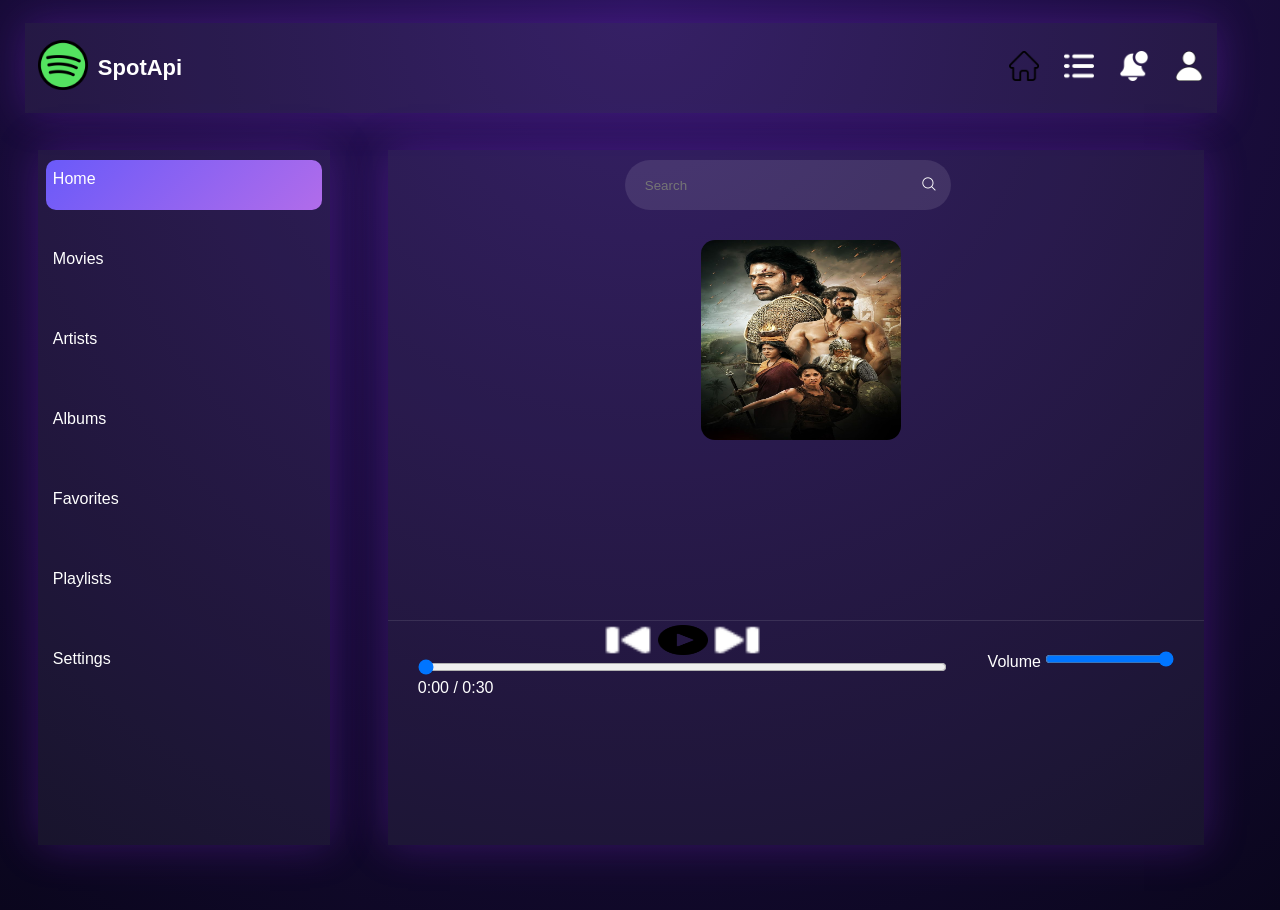
==== index.html @ 683a0b3e "Music App" ====
<!DOCTYPE html>
<html lang="en">
  <head>
    <meta charset="UTF-8" />
    <meta name="viewport" content="width=device-width, initial-scale=1.0" />
    <title>SpotApi</title>
    <link rel="stylesheet" href="styles.css" />
  </head>
  <body>
    <div class="app-container">
      <header class="top-bar">
        <div class="logo">
          <span><img src="./assets/spotify.png" alt="spotifyLogo" /></span>
          <span>SpotApi</span>
        </div>

        <nav class="top-nav">
          <ul>
            <li>
              <img src="./assets/home (1).png" alt="Home logo" />
            </li>
            <li><img src="./assets/options.png" alt="menu logo" /></li>
            <li>
              <img src="./assets/notification.png" alt="notification logo" />
            </li>
            <li><img src="./assets/user (1).png" alt="Home logo" /></li>
          </ul>
        </nav>
      </header>
      <div class="main-content-container">
        <div class="sidebar">
          <ul>
            <li id="home">Home</li>
            <li>Movies</li>
            <li>Artists</li>
            <li>Albums</li>
            <li>Favorites</li>
            <li>Playlists</li>
            <li>Settings</li>
          </ul>
        </div>
        <main class="content">
          <section class="search-section">
            <input type="text" placeholder="Search" id="songInput" />
            <button id="search">
              <img src="./assets/search (1).png" alt="search btn" />
            </button>
          </section>

          <section class="categories" id="categories">
            <div class="category">
              <img src="./assets/movieposter/download (3).jpg" alt="" />
            </div>
          </section>
          <section class="music-player">
            <div class="player-controls">
              <div class="controls">
                <button id="backward-btn">
                  <img src="./assets/back.png" alt="back" />
                </button>
                <button id="play-pause-btn">
                  <img src="./assets/play-button.png" alt="play" />
                </button>
                <button id="forward-btn">
                  <img src="./assets/next (1).png" alt="forward" />
                </button>
              </div>
              <div class="statusBar">
                <input
                  type="range"
                  id="status"
                  name="status"
                  min="0"
                  max="30"
                  step="0.1"
                  value="0"
                />
                <span id="timeLabel">0:00 / 0:30</span>
              </div>
            </div>

            <div class="volume-controls">
              <label for="volume">Volume</label>
              <input
                type="range"
                id="volumeSlider"
                min="0"
                max="1"
                step="0.01"
                value="1"
              />
            </div>
          </section>
        </main>
      </div>
    </div>
  </body>
  <script src="script.js"></script>
</html>
---- styles.css ----
* {
  margin: 0;
  padding: 0;
  box-sizing: border-box;
  font-family: "Segoe UI", sans-serif;
}
body {
  background: radial-gradient(circle at top, #2b145e, #0a061d);
  color: #ffffff;
  height: 100vh;
}
.app-container {
  width: 98%;
  height: 100vh;
  margin: 10px auto;
  display: flex;
  flex-direction: column;
}
.top-bar {
  width: 95%;
  height: 10vh;
  margin: 1%;
  padding: 1%;
  display: flex;
  flex-direction: row;
  justify-content: space-between;
  align-items: center;
  background: rgba(255, 255, 255, 0.05);
  box-shadow: 0 0 40px rgba(138, 43, 226, 0.3);
}
.logo {
  display: flex;
  align-items: center;
  gap: 10px;
  font-size: 22px;
  font-weight: bold;
}
.logo img {
  height: 50px;
}

.top-nav {
  display: flex;
  justify-content: space-between;
  align-items: center;
}
.top-nav ul {
  display: flex;
  list-style: none;
  gap: 25px;
}
.top-nav img {
  height: 30px;
}
.main-content-container {
  width: 95%;
  height: 80vh;
  margin: 1%;
  padding: 1%;
  display: flex;
  flex-direction: row;
  gap: 5%;
}
.sidebar {
  height: 100%;
  width: 25%;
  display: flex;
  flex-direction: column;
  background: rgba(255, 255, 255, 0.05);
  box-shadow: 0 0 40px rgba(138, 43, 226, 0.3);
}
.sidebar ul {
  display: block;
  list-style: none;
  margin: 8px;
  box-sizing: border-box;
}
.sidebar ul li {
  display: block;
  height: 50px;
  margin-top: 2px;
  margin-bottom: 30px;
  cursor: pointer;
  border-radius: 10px;
  padding-top: 10px;
  padding-left: 7px;
}
.sidebar ul li:hover,
.sidebar ul li:first-child {
  background: linear-gradient(135deg, #6a5af9, #b16cea);
}
.content {
  height: 100%;
  width: 70%;
  background: rgba(255, 255, 255, 0.05);
  box-shadow: 0 0 40px rgba(138, 43, 226, 0.3);
}
.search-section {
  height: 50px;
  margin-top: 10px;
  margin-bottom: 10px;
  display: flex;
  justify-content: center;
}
.search-section input {
  height: 100%;
  width: 40%;
  border: none;
  outline: none;
  background: rgba(255, 255, 255, 0.1);
  padding: 12px 20px;
  border-radius: 25px;
  color: white;
}
#search {
  border: none;
  background: none;
  position: relative;
  right: 30px;
}
.categories {
  height: 400px;
  display: flex;
  flex-wrap: wrap;
  gap: 14px;
  justify-content: space-evenly;
  overflow-y: auto;
}
.category {
  margin-top: 20px;
  margin-left: 10px;
  height: 200px;
  width: 200px;
  border-radius: 25px;
}
.category img {
  height: 100%;
  width: 100%;
  border-radius: 10px;
}

.music-player {
  height: 80px;
  padding: 0 30px;
  display: flex;
  justify-content: space-between;
  align-items: center;
  border-top: 1px solid rgba(255, 255, 255, 0.1);
}

.player-controls {
  width: 70%;
  display: flex;
  flex-direction: column;
}
.statusBar input {
  width: 100%;
}
.statusBar input:hover {
  cursor: pointer;
}
.controls {
  align-self: center;
}
.controls button {
  border: none;
  background: none;
}
.controls img {
  height: 30px;
  width: 50px;
}
.category :hover {
  cursor: pointer;
}
.volume-controls input:hover {
  cursor: pointer;
}
.category img {
  transition: transform 0.35s ease, box-shadow 0.35s ease, border 0.35s ease;
  border-radius: 14px;
  cursor: pointer;
}

.category img.active {
  transform: scale(1.07);
  border: 2px solid rgba(138, 99, 255, 0.9);
  box-shadow: 0 0 12px rgba(138, 99, 255, 0.8),
    0 0 30px rgba(79, 172, 254, 0.35);
}
@keyframes pulseGlow {
  0% {
    box-shadow: 0 0 10px rgba(138, 99, 255, 0.6),
      0 0 25px rgba(79, 172, 254, 0.3);
  }
  50% {
    box-shadow: 0 0 16px rgba(138, 99, 255, 0.9),
      0 0 35px rgba(79, 172, 254, 0.5);
  }
  100% {
    box-shadow: 0 0 10px rgba(138, 99, 255, 0.6),
      0 0 25px rgba(79, 172, 254, 0.3);
  }
}

.category img.active {
  animation: pulseGlow 2.2s infinite ease-in-out;
}
.player {
  box-shadow: inset 0 1px 0 rgba(138, 99, 255, 0.3);
}
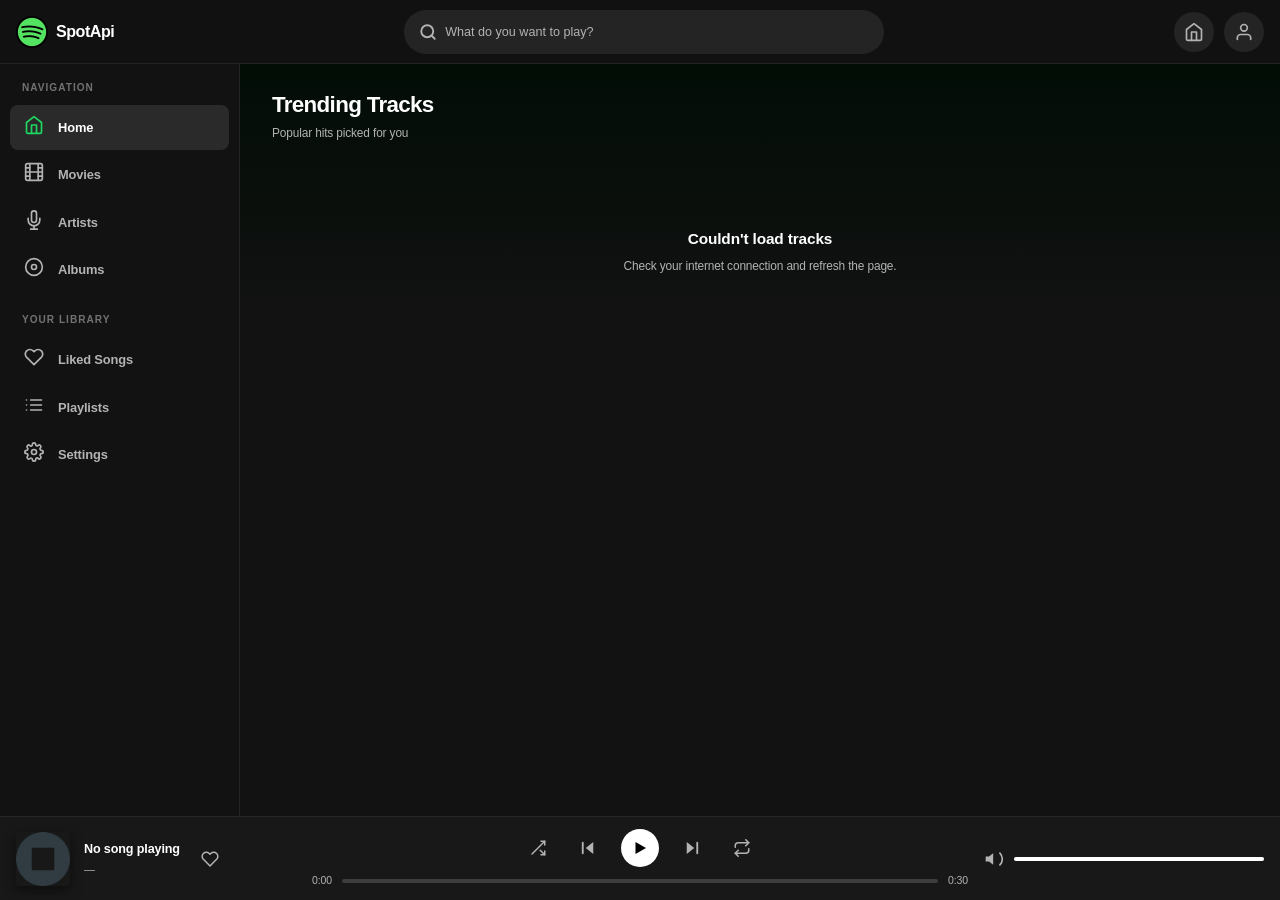
==== commit f8299dbd: "2nd update" ====
--- a/index.html
+++ b/index.html
@@ -2,98 +2,617 @@
 <html lang="en">
   <head>
     <meta charset="UTF-8" />
-    <meta name="viewport" content="width=device-width, initial-scale=1.0" />
-    <title>SpotApi</title>
+    <meta name="viewport" content="width=device-width, initial-scale=1.0, viewport-fit=cover" />
+    <title>SpotApi — Web Player</title>
     <link rel="stylesheet" href="styles.css" />
   </head>
   <body>
     <div class="app-container">
+
+      <!-- ===== TOP BAR ===== -->
       <header class="top-bar">
+        <button class="hamburger" id="hamburger" aria-label="Toggle navigation menu">
+          <span></span><span></span><span></span>
+        </button>
         <div class="logo">
-          <span><img src="./assets/spotify.png" alt="spotifyLogo" /></span>
+          <img src="./assets/spotify.png" alt="SpotApi Logo" />
           <span>SpotApi</span>
         </div>
 
+        <!-- Search Bar in Top Bar (Desktop & Mobile) -->
+        <div class="search-wrapper">
+          <button id="search" aria-label="Search">
+            <svg viewBox="0 0 24 24" fill="none" stroke="currentColor" stroke-width="2.5" stroke-linecap="round" stroke-linejoin="round">
+              <circle cx="11" cy="11" r="8"></circle>
+              <line x1="21" y1="21" x2="16.65" y2="16.65"></line>
+            </svg>
+          </button>
+          <input type="text" placeholder="What do you want to play?" id="songInput" autocomplete="off" />
+        </div>
+
         <nav class="top-nav">
-          <ul>
-            <li>
-              <img src="./assets/home (1).png" alt="Home logo" />
-            </li>
-            <li><img src="./assets/options.png" alt="menu logo" /></li>
-            <li>
-              <img src="./assets/notification.png" alt="notification logo" />
-            </li>
-            <li><img src="./assets/user (1).png" alt="Home logo" /></li>
-          </ul>
+          <button class="nav-icon-btn" title="Home" id="topHomeBtn" aria-label="Home">
+            <svg viewBox="0 0 24 24" fill="none" stroke="currentColor" stroke-width="2" stroke-linecap="round" stroke-linejoin="round">
+              <path d="M3 9l9-7 9 7v11a2 2 0 0 1-2 2H5a2 2 0 0 1-2-2z"></path>
+              <polyline points="9 22 9 12 15 12 15 22"></polyline>
+            </svg>
+          </button>
+          <button class="nav-icon-btn profile-btn" title="Profile" id="profileBtn" aria-label="User profile">
+            <svg viewBox="0 0 24 24" fill="none" stroke="currentColor" stroke-width="2" stroke-linecap="round" stroke-linejoin="round">
+              <path d="M20 21v-2a4 4 0 0 0-4-4H8a4 4 0 0 0-4 4v2"></path>
+              <circle cx="12" cy="7" r="4"></circle>
+            </svg>
+          </button>
         </nav>
       </header>
+
+      <!-- ===== MAIN LAYOUT ===== -->
       <div class="main-content-container">
-        <div class="sidebar">
-          <ul>
-            <li id="home">Home</li>
-            <li>Movies</li>
-            <li>Artists</li>
-            <li>Albums</li>
-            <li>Favorites</li>
-            <li>Playlists</li>
-            <li>Settings</li>
-          </ul>
-        </div>
+
+        <!-- SIDEBAR OVERLAY (mobile) -->
+        <div class="sidebar-overlay" id="sidebarOverlay"></div>
+
+        <!-- ===== SIDEBAR ===== -->
+        <aside class="sidebar" id="sidebar">
+          <div class="sidebar-header">
+            <div class="sidebar-logo">
+              <img src="./assets/spotify.png" alt="SpotApi Logo" />
+              <span>SpotApi</span>
+            </div>
+            <button class="close-sidebar" id="closeSidebar" aria-label="Close menu">
+              <svg viewBox="0 0 24 24" fill="none" stroke="currentColor" stroke-width="2.5" stroke-linecap="round">
+                <line x1="18" y1="6" x2="6" y2="18"></line>
+                <line x1="6" y1="6" x2="18" y2="18"></line>
+              </svg>
+            </button>
+          </div>
+
+          <div class="sidebar-block">
+            <div class="sidebar-section-title">Navigation</div>
+            <ul class="sidebar-nav">
+              <li class="nav-item active" data-section="home">
+                <span class="nav-icon">
+                  <svg viewBox="0 0 24 24" fill="none" stroke="currentColor" stroke-width="2" stroke-linecap="round" stroke-linejoin="round">
+                    <path d="M3 9l9-7 9 7v11a2 2 0 0 1-2 2H5a2 2 0 0 1-2-2z"></path>
+                    <polyline points="9 22 9 12 15 12 15 22"></polyline>
+                  </svg>
+                </span>
+                <span class="nav-label">Home</span>
+              </li>
+              <li class="nav-item" data-section="movies">
+                <span class="nav-icon">
+                  <svg viewBox="0 0 24 24" fill="none" stroke="currentColor" stroke-width="2" stroke-linecap="round" stroke-linejoin="round">
+                    <rect x="2" y="2" width="20" height="20" rx="2.18" ry="2.18"></rect>
+                    <line x1="7" y1="2" x2="7" y2="22"></line>
+                    <line x1="17" y1="2" x2="17" y2="22"></line>
+                    <line x1="2" y1="12" x2="22" y2="12"></line>
+                    <line x1="2" y1="7" x2="7" y2="7"></line>
+                    <line x1="2" y1="17" x2="7" y2="17"></line>
+                    <line x1="17" y1="17" x2="22" y2="17"></line>
+                    <line x1="17" y1="7" x2="22" y2="7"></line>
+                  </svg>
+                </span>
+                <span class="nav-label">Movies</span>
+              </li>
+              <li class="nav-item" data-section="artists">
+                <span class="nav-icon">
+                  <svg viewBox="0 0 24 24" fill="none" stroke="currentColor" stroke-width="2" stroke-linecap="round" stroke-linejoin="round">
+                    <path d="M12 1a3 3 0 0 0-3 3v8a3 3 0 0 0 6 0V4a3 3 0 0 0-3-3z"></path>
+                    <path d="M19 10v2a7 7 0 0 1-14 0v-2"></path>
+                    <line x1="12" y1="19" x2="12" y2="23"></line>
+                    <line x1="8" y1="23" x2="16" y2="23"></line>
+                  </svg>
+                </span>
+                <span class="nav-label">Artists</span>
+              </li>
+              <li class="nav-item" data-section="albums">
+                <span class="nav-icon">
+                  <svg viewBox="0 0 24 24" fill="none" stroke="currentColor" stroke-width="2" stroke-linecap="round" stroke-linejoin="round">
+                    <circle cx="12" cy="12" r="10"></circle>
+                    <circle cx="12" cy="12" r="3"></circle>
+                  </svg>
+                </span>
+                <span class="nav-label">Albums</span>
+              </li>
+            </ul>
+          </div>
+
+          <div class="sidebar-block">
+            <div class="sidebar-section-title">Your Library</div>
+            <ul class="sidebar-nav">
+              <li class="nav-item" data-section="favorites">
+                <span class="nav-icon">
+                  <svg viewBox="0 0 24 24" fill="none" stroke="currentColor" stroke-width="2" stroke-linecap="round" stroke-linejoin="round">
+                    <path d="M20.84 4.61a5.5 5.5 0 0 0-7.78 0L12 5.67l-1.06-1.06a5.5 5.5 0 0 0-7.78 7.78l1.06 1.06L12 21.23l7.78-7.78 1.06-1.06a5.5 5.5 0 0 0 0-7.78z"></path>
+                  </svg>
+                </span>
+                <span class="nav-label">Liked Songs</span>
+              </li>
+              <li class="nav-item" data-section="playlists">
+                <span class="nav-icon">
+                  <svg viewBox="0 0 24 24" fill="none" stroke="currentColor" stroke-width="2" stroke-linecap="round" stroke-linejoin="round">
+                    <line x1="8" y1="6" x2="21" y2="6"></line>
+                    <line x1="8" y1="12" x2="21" y2="12"></line>
+                    <line x1="8" y1="18" x2="21" y2="18"></line>
+                    <line x1="3" y1="6" x2="3.01" y2="6"></line>
+                    <line x1="3" y1="12" x2="3.01" y2="12"></line>
+                    <line x1="3" y1="18" x2="3.01" y2="18"></line>
+                  </svg>
+                </span>
+                <span class="nav-label">Playlists</span>
+              </li>
+              <li class="nav-item" data-section="settings">
+                <span class="nav-icon">
+                  <svg viewBox="0 0 24 24" fill="none" stroke="currentColor" stroke-width="2" stroke-linecap="round" stroke-linejoin="round">
+                    <circle cx="12" cy="12" r="3"></circle>
+                    <path d="M19.4 15a1.65 1.65 0 0 0 .33 1.82l.06.06a2 2 0 0 1-2.83 2.83l-.06-.06a1.65 1.65 0 0 0-1.82-.33 1.65 1.65 0 0 0-1 1.51V21a2 2 0 0 1-4 0v-.09A1.65 1.65 0 0 0 9 19.4a1.65 1.65 0 0 0-1.82.33l-.06.06a2 2 0 0 1-2.83-2.83l.06-.06A1.65 1.65 0 0 0 4.68 15a1.65 1.65 0 0 0-1.51-1H3a2 2 0 0 1 0-4h.09A1.65 1.65 0 0 0 4.6 9a1.65 1.65 0 0 0-.33-1.82l-.06-.06a2 2 0 0 1 2.83-2.83l.06.06A1.65 1.65 0 0 0 9 4.68a1.65 1.65 0 0 0 1-1.51V3a2 2 0 0 1 4 0v.09a1.65 1.65 0 0 0 1 1.51 1.65 1.65 0 0 0 1.82-.33l.06-.06a2 2 0 0 1 2.83 2.83l-.06.06A1.65 1.65 0 0 0 19.4 9a1.65 1.65 0 0 0 1.51 1H21a2 2 0 0 1 0 4h-.09a1.65 1.65 0 0 0-1.51 1z"></path>
+                  </svg>
+                </span>
+                <span class="nav-label">Settings</span>
+              </li>
+            </ul>
+          </div>
+        </aside>
+
+        <!-- ===== MAIN CONTENT ===== -->
         <main class="content">
-          <section class="search-section">
-            <input type="text" placeholder="Search" id="songInput" />
-            <button id="search">
-              <img src="./assets/search (1).png" alt="search btn" />
-            </button>
+
+          <!-- ===== HOME SECTION ===== -->
+          <section class="page-section active" id="section-home">
+            <div class="section-header-row">
+              <h1 class="section-title">Trending Tracks</h1>
+              <span class="section-subtitle">Popular hits picked for you</span>
+            </div>
+            <div class="categories" id="categories">
+              <div class="skeleton-card"></div>
+              <div class="skeleton-card"></div>
+              <div class="skeleton-card"></div>
+              <div class="skeleton-card"></div>
+              <div class="skeleton-card"></div>
+              <div class="skeleton-card"></div>
+            </div>
           </section>
 
-          <section class="categories" id="categories">
-            <div class="category">
-              <img src="./assets/movieposter/download (3).jpg" alt="" />
+          <!-- ===== MOVIES SECTION ===== -->
+          <section class="page-section" id="section-movies">
+            <div class="section-header-row">
+              <h1 class="section-title">Movie Soundtracks</h1>
+              <span class="section-subtitle">Original songs from top cinema</span>
+            </div>
+            <div class="pill-tabs" id="movieTabs">
+              <button class="pill active" data-query="telugu movie songs">Telugu</button>
+              <button class="pill" data-query="hindi movie songs">Hindi</button>
+              <button class="pill" data-query="tamil movie songs">Tamil</button>
+              <button class="pill" data-query="malayalam movie songs">Malayalam</button>
+              <button class="pill" data-query="english movie soundtrack">English</button>
+            </div>
+            <div class="categories" id="movieCategories">
+              <div class="skeleton-card"></div>
+              <div class="skeleton-card"></div>
+              <div class="skeleton-card"></div>
+              <div class="skeleton-card"></div>
             </div>
           </section>
-          <section class="music-player">
-            <div class="player-controls">
-              <div class="controls">
-                <button id="backward-btn">
-                  <img src="./assets/back.png" alt="back" />
-                </button>
-                <button id="play-pause-btn">
-                  <img src="./assets/play-button.png" alt="play" />
-                </button>
-                <button id="forward-btn">
-                  <img src="./assets/next (1).png" alt="forward" />
-                </button>
-              </div>
-              <div class="statusBar">
-                <input
-                  type="range"
-                  id="status"
-                  name="status"
-                  min="0"
-                  max="30"
-                  step="0.1"
-                  value="0"
-                />
-                <span id="timeLabel">0:00 / 0:30</span>
-              </div>
-            </div>
-
-            <div class="volume-controls">
-              <label for="volume">Volume</label>
-              <input
-                type="range"
-                id="volumeSlider"
-                min="0"
-                max="1"
-                step="0.01"
-                value="1"
-              />
-            </div>
+
+          <!-- ===== ARTISTS SECTION ===== -->
+          <section class="page-section" id="section-artists">
+            <div class="section-header-row">
+              <h1 class="section-title">Popular Artists</h1>
+              <span class="section-subtitle">Select an artist to explore tracks</span>
+            </div>
+            <div class="artist-grid" id="artistGrid">
+              <div class="artist-card" data-query="Arijit Singh songs">
+                <div class="artist-avatar">
+                  <svg viewBox="0 0 24 24" fill="none" stroke="currentColor" stroke-width="1.8" stroke-linecap="round" stroke-linejoin="round">
+                    <path d="M9 18V5l12-2v13"></path>
+                    <circle cx="6" cy="18" r="3"></circle>
+                    <circle cx="18" cy="16" r="3"></circle>
+                  </svg>
+                </div>
+                <span class="artist-name">Arijit Singh</span>
+                <span class="artist-tag">Artist</span>
+              </div>
+              <div class="artist-card" data-query="A.R. Rahman songs">
+                <div class="artist-avatar">
+                  <svg viewBox="0 0 24 24" fill="none" stroke="currentColor" stroke-width="1.8" stroke-linecap="round" stroke-linejoin="round">
+                    <path d="M9 18V5l12-2v13"></path>
+                    <circle cx="6" cy="18" r="3"></circle>
+                    <circle cx="18" cy="16" r="3"></circle>
+                  </svg>
+                </div>
+                <span class="artist-name">A.R. Rahman</span>
+                <span class="artist-tag">Artist</span>
+              </div>
+              <div class="artist-card" data-query="Shreya Ghoshal songs">
+                <div class="artist-avatar">
+                  <svg viewBox="0 0 24 24" fill="none" stroke="currentColor" stroke-width="1.8" stroke-linecap="round" stroke-linejoin="round">
+                    <path d="M12 1a3 3 0 0 0-3 3v8a3 3 0 0 0 6 0V4a3 3 0 0 0-3-3z"></path>
+                    <path d="M19 10v2a7 7 0 0 1-14 0v-2"></path>
+                    <line x1="12" y1="19" x2="12" y2="23"></line>
+                    <line x1="8" y1="23" x2="16" y2="23"></line>
+                  </svg>
+                </div>
+                <span class="artist-name">Shreya Ghoshal</span>
+                <span class="artist-tag">Artist</span>
+              </div>
+              <div class="artist-card" data-query="Sid Sriram songs">
+                <div class="artist-avatar">
+                  <svg viewBox="0 0 24 24" fill="none" stroke="currentColor" stroke-width="1.8" stroke-linecap="round" stroke-linejoin="round">
+                    <path d="M12 1a3 3 0 0 0-3 3v8a3 3 0 0 0 6 0V4a3 3 0 0 0-3-3z"></path>
+                    <path d="M19 10v2a7 7 0 0 1-14 0v-2"></path>
+                    <line x1="12" y1="19" x2="12" y2="23"></line>
+                    <line x1="8" y1="23" x2="16" y2="23"></line>
+                  </svg>
+                </div>
+                <span class="artist-name">Sid Sriram</span>
+                <span class="artist-tag">Artist</span>
+              </div>
+              <div class="artist-card" data-query="Anirudh Ravichander songs">
+                <div class="artist-avatar">
+                  <svg viewBox="0 0 24 24" fill="none" stroke="currentColor" stroke-width="1.8" stroke-linecap="round" stroke-linejoin="round">
+                    <path d="M9 18V5l12-2v13"></path>
+                    <circle cx="6" cy="18" r="3"></circle>
+                    <circle cx="18" cy="16" r="3"></circle>
+                  </svg>
+                </div>
+                <span class="artist-name">Anirudh</span>
+                <span class="artist-tag">Artist</span>
+              </div>
+              <div class="artist-card" data-query="Taylor Swift songs">
+                <div class="artist-avatar">
+                  <svg viewBox="0 0 24 24" fill="none" stroke="currentColor" stroke-width="1.8" stroke-linecap="round" stroke-linejoin="round">
+                    <path d="M12 1a3 3 0 0 0-3 3v8a3 3 0 0 0 6 0V4a3 3 0 0 0-3-3z"></path>
+                    <path d="M19 10v2a7 7 0 0 1-14 0v-2"></path>
+                    <line x1="12" y1="19" x2="12" y2="23"></line>
+                    <line x1="8" y1="23" x2="16" y2="23"></line>
+                  </svg>
+                </div>
+                <span class="artist-name">Taylor Swift</span>
+                <span class="artist-tag">Artist</span>
+              </div>
+              <div class="artist-card" data-query="The Weeknd songs">
+                <div class="artist-avatar">
+                  <svg viewBox="0 0 24 24" fill="none" stroke="currentColor" stroke-width="1.8" stroke-linecap="round" stroke-linejoin="round">
+                    <path d="M9 18V5l12-2v13"></path>
+                    <circle cx="6" cy="18" r="3"></circle>
+                    <circle cx="18" cy="16" r="3"></circle>
+                  </svg>
+                </div>
+                <span class="artist-name">The Weeknd</span>
+                <span class="artist-tag">Artist</span>
+              </div>
+              <div class="artist-card" data-query="Ed Sheeran songs">
+                <div class="artist-avatar">
+                  <svg viewBox="0 0 24 24" fill="none" stroke="currentColor" stroke-width="1.8" stroke-linecap="round" stroke-linejoin="round">
+                    <path d="M9 18V5l12-2v13"></path>
+                    <circle cx="6" cy="18" r="3"></circle>
+                    <circle cx="18" cy="16" r="3"></circle>
+                  </svg>
+                </div>
+                <span class="artist-name">Ed Sheeran</span>
+                <span class="artist-tag">Artist</span>
+              </div>
+            </div>
+            <div class="categories hidden" id="artistSongs"></div>
           </section>
+
+          <!-- ===== ALBUMS SECTION ===== -->
+          <section class="page-section" id="section-albums">
+            <div class="section-header-row">
+              <h1 class="section-title">Featured Albums</h1>
+              <span class="section-subtitle">Curated collections & records</span>
+            </div>
+            <div class="pill-tabs" id="albumTabs">
+              <button class="pill active" data-query="best album 2024">2024 Best</button>
+              <button class="pill" data-query="bollywood album hits">Bollywood</button>
+              <button class="pill" data-query="classical music album">Classical</button>
+              <button class="pill" data-query="pop music album">Pop</button>
+              <button class="pill" data-query="rock album songs">Rock</button>
+            </div>
+            <div class="categories" id="albumCategories">
+              <div class="skeleton-card"></div>
+              <div class="skeleton-card"></div>
+              <div class="skeleton-card"></div>
+              <div class="skeleton-card"></div>
+            </div>
+          </section>
+
+          <!-- ===== FAVORITES SECTION ===== -->
+          <section class="page-section" id="section-favorites">
+            <div class="section-header-row">
+              <h1 class="section-title">Liked Songs</h1>
+              <span class="section-subtitle">Your personal collection</span>
+            </div>
+            <div id="favoritesEmpty" class="empty-state">
+              <div class="empty-icon">
+                <svg viewBox="0 0 24 24" fill="none" stroke="currentColor" stroke-width="1.5" stroke-linecap="round" stroke-linejoin="round">
+                  <path d="M20.84 4.61a5.5 5.5 0 0 0-7.78 0L12 5.67l-1.06-1.06a5.5 5.5 0 0 0-7.78 7.78l1.06 1.06L12 21.23l7.78-7.78 1.06-1.06a5.5 5.5 0 0 0 0-7.78z"></path>
+                </svg>
+              </div>
+              <p>Songs you like will appear here</p>
+              <p class="empty-sub">Save songs by tapping the heart icon on any track.</p>
+            </div>
+            <div class="categories" id="favoritesGrid"></div>
+          </section>
+
+          <!-- ===== PLAYLISTS SECTION ===== -->
+          <section class="page-section" id="section-playlists">
+            <div class="section-header-row">
+              <h1 class="section-title">Your Playlists</h1>
+              <span class="section-subtitle">Create and manage customized lists</span>
+            </div>
+            <div class="playlist-actions">
+              <input type="text" id="newPlaylistName" placeholder="New playlist name..." />
+              <button class="btn-primary" id="createPlaylistBtn">Create Playlist</button>
+            </div>
+            <div id="playlistsContainer"></div>
+          </section>
+
+          <!-- ===== SETTINGS SECTION ===== -->
+          <section class="page-section" id="section-settings">
+            <div class="section-header-row">
+              <h1 class="section-title">Settings</h1>
+              <span class="section-subtitle">Manage audio preferences and experience</span>
+            </div>
+            <div class="settings-list">
+              <div class="settings-group">
+                <h3>Playback</h3>
+                <div class="setting-item">
+                  <div class="setting-item-label">
+                    <span>Autoplay</span>
+                    <small>Keep listening to similar songs when audio ends</small>
+                  </div>
+                  <label class="toggle-switch">
+                    <input type="checkbox" id="autoplayToggle" checked />
+                    <span class="toggle-slider"></span>
+                  </label>
+                </div>
+                <div class="setting-item">
+                  <div class="setting-item-label">
+                    <span>Loop Track</span>
+                    <small>Repeat current preview automatically</small>
+                  </div>
+                  <label class="toggle-switch">
+                    <input type="checkbox" id="loopToggle" />
+                    <span class="toggle-slider"></span>
+                  </label>
+                </div>
+                <div class="setting-item">
+                  <div class="setting-item-label">
+                    <span>Shuffle</span>
+                    <small>Play tracklist in random sequence</small>
+                  </div>
+                  <label class="toggle-switch">
+                    <input type="checkbox" id="shuffleToggle" />
+                    <span class="toggle-slider"></span>
+                  </label>
+                </div>
+              </div>
+
+              <div class="settings-group">
+                <h3>Appearance & Grid</h3>
+                <div class="setting-item">
+                  <div class="setting-item-label">
+                    <span>Color Theme</span>
+                    <small>Choose visual accent palette</small>
+                  </div>
+                  <select id="themeSelect" class="settings-select">
+                    <option value="spotify" selected>Spotify Dark (Signature)</option>
+                    <option value="purple">Midnight Purple</option>
+                    <option value="blue">Deep Ocean</option>
+                    <option value="green">Neon Forest</option>
+                  </select>
+                </div>
+                <div class="setting-item">
+                  <div class="setting-item-label">
+                    <span>Card Size</span>
+                    <small>Tile density for track displays</small>
+                  </div>
+                  <select id="cardsPerRow" class="settings-select">
+                    <option value="3">Compact</option>
+                    <option value="2" selected>Standard</option>
+                    <option value="1">Spacious</option>
+                  </select>
+                </div>
+              </div>
+
+              <div class="settings-group">
+                <h3>Language & Defaults</h3>
+                <div class="setting-item">
+                  <div class="setting-item-label">
+                    <span>Home Music Language</span>
+                    <small>Default queries for trending tracks</small>
+                  </div>
+                  <select id="defaultLang" class="settings-select">
+                    <option value="telugu movie songs">Telugu</option>
+                    <option value="hindi movie songs">Hindi</option>
+                    <option value="tamil movie songs">Tamil</option>
+                    <option value="english pop songs">English</option>
+                  </select>
+                </div>
+              </div>
+
+              <div class="settings-group">
+                <h3>Data & Storage</h3>
+                <div class="setting-item">
+                  <div class="setting-item-label">
+                    <span>Clear Favorites</span>
+                    <small>Remove all saved liked songs</small>
+                  </div>
+                  <button class="btn-danger" id="clearFavBtn">Clear</button>
+                </div>
+                <div class="setting-item">
+                  <div class="setting-item-label">
+                    <span>Clear Playlists</span>
+                    <small>Erase all custom playlists</small>
+                  </div>
+                  <button class="btn-danger" id="clearPlaylistsBtn">Clear</button>
+                </div>
+              </div>
+            </div>
+          </section>
+
         </main>
       </div>
+
+      <!-- ===== NOW PLAYING BAR (Desktop Full / Mobile Floating Mini) ===== -->
+      <footer class="now-playing-bar" id="nowPlayingBar">
+        <!-- Thin bottom progress line for mobile mini-player -->
+        <div class="mobile-progress-track">
+          <div class="mobile-progress-fill" id="mobileProgressFill"></div>
+        </div>
+
+        <div class="now-playing-info">
+          <img src="./assets/music.png" alt="Album Art" id="nowPlayingArt" />
+          <div class="now-playing-text">
+            <span id="nowPlayingTitle">No song playing</span>
+            <span id="nowPlayingArtist" class="now-playing-artist">—</span>
+          </div>
+          <button class="fav-btn" id="nowPlayingFav" title="Save to Liked Songs" aria-label="Favorite">
+            <svg class="heart-outline" viewBox="0 0 24 24" fill="none" stroke="currentColor" stroke-width="2" stroke-linecap="round" stroke-linejoin="round">
+              <path d="M20.84 4.61a5.5 5.5 0 0 0-7.78 0L12 5.67l-1.06-1.06a5.5 5.5 0 0 0-7.78 7.78l1.06 1.06L12 21.23l7.78-7.78 1.06-1.06a5.5 5.5 0 0 0 0-7.78z"></path>
+            </svg>
+            <svg class="heart-filled" viewBox="0 0 24 24" fill="#1ed760" stroke="#1ed760" stroke-width="2" stroke-linecap="round" stroke-linejoin="round" style="display:none">
+              <path d="M20.84 4.61a5.5 5.5 0 0 0-7.78 0L12 5.67l-1.06-1.06a5.5 5.5 0 0 0-7.78 7.78l1.06 1.06L12 21.23l7.78-7.78 1.06-1.06a5.5 5.5 0 0 0 0-7.78z"></path>
+            </svg>
+          </button>
+        </div>
+
+        <div class="player-center">
+          <div class="controls">
+            <!-- Shuffle -->
+            <button class="ctrl-btn" id="shuffleBtn" title="Enable shuffle" aria-label="Shuffle">
+              <svg viewBox="0 0 24 24" fill="none" stroke="currentColor" stroke-width="2" stroke-linecap="round" stroke-linejoin="round">
+                <polyline points="16 3 21 3 21 8"></polyline>
+                <line x1="4" y1="20" x2="21" y2="3"></line>
+                <polyline points="21 16 21 21 16 21"></polyline>
+                <line x1="15" y1="15" x2="21" y2="21"></line>
+              </svg>
+            </button>
+            <!-- Previous -->
+            <button class="ctrl-btn" id="backward-btn" title="Previous" aria-label="Previous track">
+              <svg viewBox="0 0 24 24" fill="currentColor">
+                <polygon points="19 20 9 12 19 4 19 20"></polygon>
+                <line x1="5" y1="19" x2="5" y2="5" stroke="currentColor" stroke-width="2.5" stroke-linecap="round"></line>
+              </svg>
+            </button>
+            <!-- Play / Pause -->
+            <button class="ctrl-btn play-btn" id="play-pause-btn" title="Play / Pause" aria-label="Play or Pause">
+              <svg id="iconPlay" viewBox="0 0 24 24" fill="currentColor">
+                <polygon points="6 4 20 12 6 20 6 4"></polygon>
+              </svg>
+              <svg id="iconPause" viewBox="0 0 24 24" fill="currentColor" style="display:none">
+                <rect x="6" y="4" width="4" height="16" rx="1.5"></rect>
+                <rect x="14" y="4" width="4" height="16" rx="1.5"></rect>
+              </svg>
+            </button>
+            <!-- Next -->
+            <button class="ctrl-btn" id="forward-btn" title="Next" aria-label="Next track">
+              <svg viewBox="0 0 24 24" fill="currentColor">
+                <polygon points="5 4 15 12 5 20 5 4"></polygon>
+                <line x1="19" y1="5" x2="19" y2="19" stroke="currentColor" stroke-width="2.5" stroke-linecap="round"></line>
+              </svg>
+            </button>
+            <!-- Loop -->
+            <button class="ctrl-btn" id="loopBtn" title="Enable repeat" aria-label="Repeat">
+              <svg viewBox="0 0 24 24" fill="none" stroke="currentColor" stroke-width="2" stroke-linecap="round" stroke-linejoin="round">
+                <polyline points="17 1 21 5 17 9"></polyline>
+                <path d="M3 11V9a4 4 0 0 1 4-4h14"></path>
+                <polyline points="7 23 3 19 7 15"></polyline>
+                <path d="M21 13v2a4 4 0 0 1-4 4H3"></path>
+              </svg>
+            </button>
+          </div>
+
+          <div class="statusBar">
+            <span id="currentTime">0:00</span>
+            <div class="range-wrap">
+              <input type="range" id="status" name="status" min="0" max="30" step="0.1" value="0" aria-label="Seek track position" />
+              <div class="range-fill" id="progressFill"></div>
+            </div>
+            <span id="timeLabel">0:30</span>
+          </div>
+        </div>
+
+        <div class="volume-controls">
+          <svg class="vol-icon" viewBox="0 0 24 24" fill="currentColor">
+            <polygon points="11 5 6 9 2 9 2 15 6 15 11 19 11 5"></polygon>
+            <path d="M19.07 4.93a10 10 0 0 1 0 14.14" stroke="currentColor" stroke-width="2" fill="none" stroke-linecap="round"></path>
+          </svg>
+          <div class="range-wrap">
+            <input type="range" id="volumeSlider" min="0" max="1" step="0.01" value="1" aria-label="Adjust volume" />
+            <div class="range-fill" id="volumeFill"></div>
+          </div>
+        </div>
+      </footer>
+
+      <!-- ===== BOTTOM NAV (Mobile Signature) ===== -->
+      <nav class="bottom-nav" id="bottomNav">
+        <button class="bnav-btn active" data-section="home">
+          <svg viewBox="0 0 24 24" fill="none" stroke="currentColor" stroke-width="2" stroke-linecap="round" stroke-linejoin="round">
+            <path d="M3 9l9-7 9 7v11a2 2 0 0 1-2 2H5a2 2 0 0 1-2-2z"></path>
+            <polyline points="9 22 9 12 15 12 15 22"></polyline>
+          </svg>
+          <span>Home</span>
+        </button>
+        <button class="bnav-btn" data-section="movies">
+          <svg viewBox="0 0 24 24" fill="none" stroke="currentColor" stroke-width="2" stroke-linecap="round" stroke-linejoin="round">
+            <rect x="2" y="2" width="20" height="20" rx="2.18" ry="2.18"></rect>
+            <line x1="7" y1="2" x2="7" y2="22"></line>
+            <line x1="17" y1="2" x2="17" y2="22"></line>
+            <line x1="2" y1="12" x2="22" y2="12"></line>
+            <line x1="2" y1="7" x2="7" y2="7"></line>
+            <line x1="2" y1="17" x2="7" y2="17"></line>
+            <line x1="17" y1="17" x2="22" y2="17"></line>
+            <line x1="17" y1="7" x2="22" y2="7"></line>
+          </svg>
+          <span>Movies</span>
+        </button>
+        <button class="bnav-btn" data-section="artists">
+          <svg viewBox="0 0 24 24" fill="none" stroke="currentColor" stroke-width="2" stroke-linecap="round" stroke-linejoin="round">
+            <path d="M12 1a3 3 0 0 0-3 3v8a3 3 0 0 0 6 0V4a3 3 0 0 0-3-3z"></path>
+            <path d="M19 10v2a7 7 0 0 1-14 0v-2"></path>
+            <line x1="12" y1="19" x2="12" y2="23"></line>
+            <line x1="8" y1="23" x2="16" y2="23"></line>
+          </svg>
+          <span>Artists</span>
+        </button>
+        <button class="bnav-btn" data-section="favorites">
+          <svg viewBox="0 0 24 24" fill="none" stroke="currentColor" stroke-width="2" stroke-linecap="round" stroke-linejoin="round">
+            <path d="M20.84 4.61a5.5 5.5 0 0 0-7.78 0L12 5.67l-1.06-1.06a5.5 5.5 0 0 0-7.78 7.78l1.06 1.06L12 21.23l7.78-7.78 1.06-1.06a5.5 5.5 0 0 0 0-7.78z"></path>
+          </svg>
+          <span>Liked</span>
+        </button>
+        <button class="bnav-btn" data-section="settings">
+          <svg viewBox="0 0 24 24" fill="none" stroke="currentColor" stroke-width="2" stroke-linecap="round" stroke-linejoin="round">
+            <circle cx="12" cy="12" r="3"></circle>
+            <path d="M19.4 15a1.65 1.65 0 0 0 .33 1.82l.06.06a2 2 0 0 1-2.83 2.83l-.06-.06a1.65 1.65 0 0 0-1.82-.33 1.65 1.65 0 0 0-1 1.51V21a2 2 0 0 1-4 0v-.09A1.65 1.65 0 0 0 9 19.4a1.65 1.65 0 0 0-1.82.33l-.06.06a2 2 0 0 1-2.83-2.83l.06-.06A1.65 1.65 0 0 0 4.68 15a1.65 1.65 0 0 0-1.51-1H3a2 2 0 0 1 0-4h.09A1.65 1.65 0 0 0 4.6 9a1.65 1.65 0 0 0-.33-1.82l-.06-.06a2 2 0 0 1 2.83-2.83l.06.06A1.65 1.65 0 0 0 9 4.68a1.65 1.65 0 0 0 1-1.51V3a2 2 0 0 1 4 0v.09a1.65 1.65 0 0 0 1 1.51 1.65 1.65 0 0 0 1.82-.33l.06-.06a2 2 0 0 1 2.83 2.83l-.06.06A1.65 1.65 0 0 0 19.4 9a1.65 1.65 0 0 0 1.51 1H21a2 2 0 0 1 0 4h-.09a1.65 1.65 0 0 0-1.51 1z"></path>
+          </svg>
+          <span>Settings</span>
+        </button>
+      </nav>
+
+      <!-- ===== ADD TO PLAYLIST MODAL ===== -->
+      <div class="modal-overlay" id="modalOverlay">
+        <div class="modal">
+          <div class="modal-header">
+            <h3>Add to Playlist</h3>
+            <button class="modal-close-icon" id="modalCloseIcon" aria-label="Close dialog">
+              <svg viewBox="0 0 24 24" fill="none" stroke="currentColor" stroke-width="2.5" stroke-linecap="round">
+                <line x1="18" y1="6" x2="6" y2="18"></line>
+                <line x1="6" y1="6" x2="18" y2="18"></line>
+              </svg>
+            </button>
+          </div>
+          <div id="modalPlaylistList"></div>
+          <button class="btn-secondary" id="modalClose">Close</button>
+        </div>
+      </div>
+
+      <!-- TOAST NOTIFICATION -->
+      <div class="toast" id="toast"></div>
+
     </div>
+    <script src="script.js"></script>
   </body>
-  <script src="script.js"></script>
 </html>
--- a/styles.css
+++ b/styles.css
@@ -1,211 +1,1542 @@
-* {
+/* ========================================================
+   SpotApi — Spotify Design System & Responsive Styles
+   Engineered with mobile-first Spotify principles
+======================================================== */
+
+:root {
+  /* Spotify Official Color Palette */
+  --sp-black: #000000;
+  --sp-base: #121212;
+  --sp-surface: #181818;
+  --sp-surface-hover: #242424;
+  --sp-surface-active: #2a2a2a;
+  --sp-elevated: #282828;
+  --sp-elevated-hover: #3e3e3e;
+
+  /* Signature Spotify Green Accent */
+  --sp-accent: #1ed760;
+  --sp-accent-dark: #1db954;
+  --sp-accent-glow: rgba(30, 215, 96, 0.35);
+
+  /* Typography Colors */
+  --sp-text-base: #ffffff;
+  --sp-text-subdued: #b3b3b3;
+  --sp-text-subtle: #727272;
+
+  /* Borders & Dividers */
+  --sp-border-subtle: rgba(255, 255, 255, 0.08);
+  --sp-border-strong: rgba(255, 255, 255, 0.16);
+
+  /* Metrics */
+  --topbar-h: 64px;
+  --sidebar-w: 240px;
+  --player-desktop-h: 84px;
+  --bnav-h: 56px;
+  --radius-sm: 4px;
+  --radius-md: 8px;
+  --radius-lg: 12px;
+  --radius-full: 9999px;
+
+  /* Transitions */
+  --sp-trans: 0.2s cubic-bezier(0.3, 0, 0, 1);
+}
+
+/* Color Themes */
+[data-theme="purple"] {
+  --sp-base: #0c0817;
+  --sp-surface: #160f26;
+  --sp-surface-hover: #22163b;
+  --sp-elevated: #2a1c49;
+  --sp-accent: #9d4edd;
+  --sp-accent-dark: #7b2cbf;
+  --sp-accent-glow: rgba(157, 78, 221, 0.35);
+}
+[data-theme="blue"] {
+  --sp-base: #060e1a;
+  --sp-surface: #0e1c31;
+  --sp-surface-hover: #162a49;
+  --sp-elevated: #1e375f;
+  --sp-accent: #38bdf8;
+  --sp-accent-dark: #0284c7;
+  --sp-accent-glow: rgba(56, 189, 248, 0.35);
+}
+[data-theme="green"] {
+  --sp-base: #06150c;
+  --sp-surface: #0e2316;
+  --sp-surface-hover: #153421;
+  --sp-elevated: #1d462c;
+  --sp-accent: #22c55e;
+  --sp-accent-dark: #16a34a;
+  --sp-accent-glow: rgba(34, 197, 94, 0.35);
+}
+
+/* ========================================================
+   BASE & RESET
+======================================================== */
+*, *::before, *::after {
   margin: 0;
   padding: 0;
   box-sizing: border-box;
-  font-family: "Segoe UI", sans-serif;
-}
-body {
-  background: radial-gradient(circle at top, #2b145e, #0a061d);
-  color: #ffffff;
+  -webkit-tap-highlight-color: transparent;
+}
+
+html, body {
+  background-color: var(--sp-black);
+  color: var(--sp-text-base);
+  font-family: -apple-system, BlinkMacSystemFont, "Circular Spotify Tx T", "Segoe UI", Roboto, Helvetica, Arial, sans-serif;
+  font-size: 14px;
+  line-height: 1.5;
+  height: 100%;
+  width: 100%;
+  overflow: hidden;
+  letter-spacing: -0.01em;
+}
+
+button {
+  cursor: pointer;
+  border: none;
+  background: none;
+  color: inherit;
+  font: inherit;
+}
+
+img {
+  display: block;
+  user-select: none;
+}
+
+ul {
+  list-style: none;
+}
+
+input, select, button {
+  font-family: inherit;
+}
+
+/* Custom Scrollbars */
+::-webkit-scrollbar {
+  width: 10px;
+  height: 10px;
+}
+::-webkit-scrollbar-track {
+  background: transparent;
+}
+::-webkit-scrollbar-thumb {
+  background: rgba(255, 255, 255, 0.2);
+  border-radius: var(--radius-full);
+}
+::-webkit-scrollbar-thumb:hover {
+  background: rgba(255, 255, 255, 0.35);
+}
+
+/* ========================================================
+   APP CONTAINER LAYOUT
+======================================================== */
+.app-container {
+  display: flex;
+  flex-direction: column;
   height: 100vh;
-}
-.app-container {
-  width: 98%;
-  height: 100vh;
-  margin: 10px auto;
-  display: flex;
-  flex-direction: column;
-}
+  width: 100vw;
+  background: var(--sp-black);
+  overflow: hidden;
+}
+
+/* ========================================================
+   TOP BAR (Spotify Header)
+======================================================== */
 .top-bar {
-  width: 95%;
-  height: 10vh;
-  margin: 1%;
-  padding: 1%;
-  display: flex;
-  flex-direction: row;
+  height: var(--topbar-h);
+  background: rgba(18, 18, 18, 0.95);
+  backdrop-filter: blur(20px);
+  -webkit-backdrop-filter: blur(20px);
+  border-bottom: 1px solid var(--sp-border-subtle);
+  display: flex;
+  align-items: center;
   justify-content: space-between;
-  align-items: center;
-  background: rgba(255, 255, 255, 0.05);
-  box-shadow: 0 0 40px rgba(138, 43, 226, 0.3);
-}
+  padding: 0 16px;
+  gap: 16px;
+  z-index: 200;
+  flex-shrink: 0;
+}
+
+.hamburger {
+  display: none;
+  flex-direction: column;
+  justify-content: space-between;
+  width: 22px;
+  height: 16px;
+  background: none;
+  border: none;
+  padding: 0;
+  flex-shrink: 0;
+}
+.hamburger span {
+  display: block;
+  height: 2px;
+  width: 100%;
+  background: var(--sp-text-base);
+  border-radius: 2px;
+  transition: transform var(--sp-trans);
+}
+
 .logo {
   display: flex;
   align-items: center;
-  gap: 10px;
-  font-size: 22px;
-  font-weight: bold;
+  gap: 8px;
+  font-size: 1.15rem;
+  font-weight: 700;
+  color: var(--sp-text-base);
+  letter-spacing: -0.03em;
+  flex-shrink: 0;
 }
 .logo img {
-  height: 50px;
-}
-
-.top-nav {
-  display: flex;
-  justify-content: space-between;
-  align-items: center;
-}
-.top-nav ul {
-  display: flex;
-  list-style: none;
-  gap: 25px;
-}
-.top-nav img {
-  height: 30px;
-}
-.main-content-container {
-  width: 95%;
-  height: 80vh;
-  margin: 1%;
-  padding: 1%;
-  display: flex;
-  flex-direction: row;
-  gap: 5%;
-}
-.sidebar {
-  height: 100%;
-  width: 25%;
-  display: flex;
-  flex-direction: column;
-  background: rgba(255, 255, 255, 0.05);
-  box-shadow: 0 0 40px rgba(138, 43, 226, 0.3);
-}
-.sidebar ul {
-  display: block;
-  list-style: none;
-  margin: 8px;
-  box-sizing: border-box;
-}
-.sidebar ul li {
-  display: block;
-  height: 50px;
-  margin-top: 2px;
-  margin-bottom: 30px;
-  cursor: pointer;
-  border-radius: 10px;
-  padding-top: 10px;
-  padding-left: 7px;
-}
-.sidebar ul li:hover,
-.sidebar ul li:first-child {
-  background: linear-gradient(135deg, #6a5af9, #b16cea);
-}
-.content {
-  height: 100%;
-  width: 70%;
-  background: rgba(255, 255, 255, 0.05);
-  box-shadow: 0 0 40px rgba(138, 43, 226, 0.3);
-}
-.search-section {
-  height: 50px;
-  margin-top: 10px;
-  margin-bottom: 10px;
-  display: flex;
+  height: 32px;
+  width: 32px;
+}
+
+/* Spotify Signature Pill Search Bar */
+.search-wrapper {
+  flex: 1;
+  max-width: 480px;
+  position: relative;
+  display: flex;
+  align-items: center;
+  background: var(--sp-surface-hover);
+  border: 1px solid transparent;
+  border-radius: var(--radius-full);
+  height: 44px;
+  padding: 0 14px;
+  transition: border-color var(--sp-trans), background-color var(--sp-trans);
+}
+.search-wrapper:hover {
+  background: var(--sp-elevated);
+  border-color: rgba(255, 255, 255, 0.2);
+}
+.search-wrapper:focus-within {
+  border-color: var(--sp-text-base);
+  background: var(--sp-elevated);
+  box-shadow: 0 0 0 1px var(--sp-text-base);
+}
+#search {
+  display: flex;
+  align-items: center;
   justify-content: center;
-}
-.search-section input {
-  height: 100%;
-  width: 40%;
+  color: var(--sp-text-subdued);
+  margin-right: 8px;
+  padding: 0;
+}
+#search svg {
+  width: 18px;
+  height: 18px;
+}
+.search-wrapper:focus-within #search {
+  color: var(--sp-text-base);
+}
+.search-wrapper input {
+  flex: 1;
+  background: transparent;
   border: none;
   outline: none;
-  background: rgba(255, 255, 255, 0.1);
-  padding: 12px 20px;
-  border-radius: 25px;
-  color: white;
-}
-#search {
+  color: var(--sp-text-base);
+  font-size: 0.9rem;
+  font-weight: 500;
+}
+.search-wrapper input::placeholder {
+  color: var(--sp-text-subdued);
+}
+
+.top-nav {
+  display: flex;
+  align-items: center;
+  gap: 10px;
+  flex-shrink: 0;
+}
+.nav-icon-btn {
+  width: 40px;
+  height: 40px;
+  border-radius: var(--radius-full);
+  background: var(--sp-surface-hover);
+  color: var(--sp-text-subdued);
+  display: flex;
+  align-items: center;
+  justify-content: center;
+  transition: all var(--sp-trans);
+}
+.nav-icon-btn svg {
+  width: 20px;
+  height: 20px;
+}
+.nav-icon-btn:hover {
+  background: var(--sp-elevated-hover);
+  color: var(--sp-text-base);
+  transform: scale(1.04);
+}
+
+/* ========================================================
+   MAIN CONTENT CONTAINER
+======================================================== */
+.main-content-container {
+  display: flex;
+  flex: 1;
+  overflow: hidden;
+  position: relative;
+}
+
+/* Sidebar Overlay for Mobile */
+.sidebar-overlay {
+  display: none;
+  position: fixed;
+  inset: 0;
+  background: rgba(0, 0, 0, 0.7);
+  backdrop-filter: blur(4px);
+  z-index: 400;
+}
+.sidebar-overlay.open {
+  display: block;
+}
+
+/* ========================================================
+   SIDEBAR (Spotify Desktop Library Panel)
+======================================================== */
+.sidebar {
+  width: var(--sidebar-w);
+  flex-shrink: 0;
+  background: var(--sp-base);
+  border-right: 1px solid var(--sp-border-subtle);
+  display: flex;
+  flex-direction: column;
+  overflow-y: auto;
+  padding: 16px 10px;
+  gap: 20px;
+  z-index: 100;
+}
+
+.sidebar-header {
+  display: none;
+  align-items: center;
+  justify-content: space-between;
+  padding: 4px 8px 12px;
+  border-bottom: 1px solid var(--sp-border-subtle);
+}
+.sidebar-logo {
+  display: flex;
+  align-items: center;
+  gap: 8px;
+  font-weight: 700;
+  font-size: 1.1rem;
+}
+.sidebar-logo img {
+  width: 28px;
+  height: 28px;
+}
+.close-sidebar {
+  width: 36px;
+  height: 36px;
+  border-radius: var(--radius-full);
+  display: flex;
+  align-items: center;
+  justify-content: center;
+  color: var(--sp-text-subdued);
+}
+.close-sidebar svg {
+  width: 20px;
+  height: 20px;
+}
+.close-sidebar:hover {
+  color: var(--sp-text-base);
+}
+
+.sidebar-block {
+  display: flex;
+  flex-direction: column;
+  gap: 4px;
+}
+.sidebar-section-title {
+  padding: 0 12px 6px;
+  font-size: 0.72rem;
+  font-weight: 700;
+  text-transform: uppercase;
+  letter-spacing: 0.1em;
+  color: var(--sp-text-subtle);
+}
+
+.sidebar-nav {
+  display: flex;
+  flex-direction: column;
+  gap: 2px;
+}
+.nav-item {
+  display: flex;
+  align-items: center;
+  gap: 14px;
+  padding: 10px 14px;
+  border-radius: var(--radius-md);
+  color: var(--sp-text-subdued);
+  font-size: 0.92rem;
+  font-weight: 600;
+  cursor: pointer;
+  transition: all var(--sp-trans);
+}
+.nav-item svg {
+  width: 20px;
+  height: 20px;
+  flex-shrink: 0;
+  stroke-width: 2;
+}
+.nav-item:hover {
+  color: var(--sp-text-base);
+  background: rgba(255, 255, 255, 0.05);
+}
+.nav-item.active {
+  color: var(--sp-text-base);
+  background: var(--sp-surface-active);
+}
+.nav-item.active svg {
+  stroke: var(--sp-accent);
+}
+
+/* ========================================================
+   CONTENT VIEW (Main Scrollable Workspace)
+======================================================== */
+.content {
+  flex: 1;
+  background: var(--sp-base);
+  background: linear-gradient(180deg, rgba(30, 215, 96, 0.06) 0%, var(--sp-base) 260px);
+  overflow-y: auto;
+  overflow-x: hidden;
+  padding: 24px 32px 140px;
+  display: flex;
+  flex-direction: column;
+  gap: 24px;
+  -webkit-overflow-scrolling: touch;
+}
+
+.page-section {
+  display: none;
+}
+.page-section.active {
+  display: block;
+  animation: fadeIn 0.25s ease-out;
+}
+@keyframes fadeIn {
+  from { opacity: 0; transform: translateY(6px); }
+  to { opacity: 1; transform: translateY(0); }
+}
+
+.section-header-row {
+  margin-bottom: 20px;
+}
+.section-title {
+  font-size: 1.6rem;
+  font-weight: 800;
+  letter-spacing: -0.03em;
+  color: var(--sp-text-base);
+}
+.section-subtitle {
+  font-size: 0.85rem;
+  color: var(--sp-text-subdued);
+  font-weight: 400;
+}
+
+/* ========================================================
+   SPOTIFY CARD TILES (.category)
+======================================================== */
+.categories {
+  display: grid;
+  grid-template-columns: repeat(auto-fill, minmax(180px, 1fr));
+  gap: 20px;
+  align-items: stretch;
+}
+.categories.hidden {
+  display: none;
+}
+
+.category {
+  background: var(--sp-surface);
+  border-radius: var(--radius-md);
+  padding: 14px;
+  display: flex;
+  flex-direction: column;
+  cursor: pointer;
+  position: relative;
+  transition: background-color 0.25s var(--sp-trans), transform 0.2s var(--sp-trans);
+  border: 1px solid transparent;
+}
+.category:hover {
+  background: var(--sp-surface-hover);
+  transform: translateY(-4px);
+}
+.category.active {
+  background: var(--sp-surface-active);
+  border-color: var(--sp-accent);
+}
+
+/* Image Wrap & Floating Play Button */
+.card-image-wrap {
+  position: relative;
+  width: 100%;
+  aspect-ratio: 1 / 1;
+  border-radius: var(--radius-sm);
+  overflow: hidden;
+  box-shadow: 0 8px 20px rgba(0, 0, 0, 0.45);
+  background: #282828;
+}
+.card-image-wrap img {
+  width: 100%;
+  height: 100%;
+  object-fit: cover;
+  transition: transform 0.3s ease;
+}
+.category:hover .card-image-wrap img {
+  transform: scale(1.03);
+}
+
+/* Floating Green Play Circle (Spotify Hover Play Button) */
+.card-play-btn {
+  position: absolute;
+  right: 10px;
+  bottom: 10px;
+  width: 44px;
+  height: 44px;
+  border-radius: var(--radius-full);
+  background: var(--sp-accent);
+  color: var(--sp-black);
+  display: flex;
+  align-items: center;
+  justify-content: center;
+  box-shadow: 0 8px 16px rgba(0, 0, 0, 0.4);
+  opacity: 0;
+  transform: translateY(8px);
+  transition: all 0.25s cubic-bezier(0.3, 0, 0, 1);
+  z-index: 10;
+}
+.card-play-btn svg {
+  width: 20px;
+  height: 20px;
+  margin-left: 2px;
+}
+.category:hover .card-play-btn {
+  opacity: 1;
+  transform: translateY(0);
+}
+.card-play-btn:hover {
+  transform: scale(1.08) !important;
+  background: #1ed760;
+}
+
+/* Track Metadata */
+.category-meta {
+  margin-top: 12px;
+  display: flex;
+  flex-direction: column;
+  overflow: hidden;
+}
+.category-title {
+  font-size: 0.95rem;
+  font-weight: 700;
+  color: var(--sp-text-base);
+  white-space: nowrap;
+  overflow: hidden;
+  text-overflow: ellipsis;
+  letter-spacing: -0.01em;
+}
+.category-artist {
+  font-size: 0.82rem;
+  color: var(--sp-text-subdued);
+  margin-top: 4px;
+  white-space: nowrap;
+  overflow: hidden;
+  text-overflow: ellipsis;
+}
+
+/* Card Action Icons (Heart & Playlist Add) */
+.category-actions {
+  display: flex;
+  align-items: center;
+  justify-content: flex-end;
+  gap: 8px;
+  margin-top: 10px;
+}
+.card-btn {
+  width: 32px;
+  height: 32px;
+  border-radius: var(--radius-full);
+  display: flex;
+  align-items: center;
+  justify-content: center;
+  color: var(--sp-text-subdued);
+  background: rgba(255, 255, 255, 0.05);
+  transition: all var(--sp-trans);
+}
+.card-btn svg {
+  width: 16px;
+  height: 16px;
+}
+.card-btn:hover {
+  color: var(--sp-text-base);
+  background: rgba(255, 255, 255, 0.15);
+  transform: scale(1.1);
+}
+.card-btn.fav-card-btn.faved {
+  color: var(--sp-accent);
+}
+.card-btn.fav-card-btn.faved svg {
+  fill: var(--sp-accent);
+  stroke: var(--sp-accent);
+}
+
+/* Skeleton Loading */
+.skeleton-card {
+  border-radius: var(--radius-md);
+  aspect-ratio: 1 / 1.3;
+  background: linear-gradient(90deg, #181818 25%, #242424 50%, #181818 75%);
+  background-size: 200% 100%;
+  animation: shimmer 1.5s infinite;
+}
+@keyframes shimmer {
+  0% { background-position: 200% 0; }
+  100% { background-position: -200% 0; }
+}
+
+/* ========================================================
+   PILL TABS (Movies / Albums Subgenres)
+======================================================== */
+.pill-tabs {
+  display: flex;
+  gap: 10px;
+  flex-wrap: wrap;
+  margin-bottom: 22px;
+}
+.pill {
+  padding: 8px 18px;
+  border-radius: var(--radius-full);
+  background: #232323;
+  color: var(--sp-text-base);
+  font-size: 0.86rem;
+  font-weight: 600;
   border: none;
-  background: none;
+  cursor: pointer;
+  transition: background-color var(--sp-trans), color var(--sp-trans), transform 0.15s ease;
+}
+.pill:hover {
+  background: #2d2d2d;
+}
+.pill.active {
+  background: var(--sp-text-base);
+  color: var(--sp-black);
+  font-weight: 700;
+}
+
+/* ========================================================
+   ARTISTS GRID
+======================================================== */
+.artist-grid {
+  display: grid;
+  grid-template-columns: repeat(auto-fill, minmax(150px, 1fr));
+  gap: 18px;
+  margin-bottom: 24px;
+}
+.artist-card {
+  background: var(--sp-surface);
+  border-radius: var(--radius-md);
+  padding: 16px;
+  display: flex;
+  flex-direction: column;
+  align-items: center;
+  cursor: pointer;
+  transition: all var(--sp-trans);
+}
+.artist-card:hover {
+  background: var(--sp-surface-hover);
+  transform: translateY(-4px);
+}
+.artist-card.selected {
+  background: var(--sp-surface-active);
+  box-shadow: 0 0 0 2px var(--sp-accent);
+}
+.artist-avatar {
+  width: 100px;
+  height: 100px;
+  border-radius: var(--radius-full);
+  background: linear-gradient(135deg, #2b2b2b, #1a1a1a);
+  display: flex;
+  align-items: center;
+  justify-content: center;
+  color: var(--sp-accent);
+  box-shadow: 0 8px 20px rgba(0, 0, 0, 0.4);
+}
+.artist-avatar svg {
+  width: 44px;
+  height: 44px;
+}
+.artist-name {
+  font-size: 0.95rem;
+  font-weight: 700;
+  color: var(--sp-text-base);
+  margin-top: 12px;
+  text-align: center;
+}
+.artist-tag {
+  font-size: 0.75rem;
+  color: var(--sp-text-subdued);
+  margin-top: 2px;
+}
+
+/* ========================================================
+   EMPTY STATES
+======================================================== */
+.empty-state {
+  display: flex;
+  flex-direction: column;
+  align-items: center;
+  justify-content: center;
+  padding: 64px 20px;
+  text-align: center;
+  color: var(--sp-text-subdued);
+  gap: 8px;
+}
+.empty-icon {
+  width: 64px;
+  height: 64px;
+  border-radius: var(--radius-full);
+  background: rgba(255, 255, 255, 0.05);
+  display: flex;
+  align-items: center;
+  justify-content: center;
+  color: var(--sp-text-subdued);
+  margin-bottom: 8px;
+}
+.empty-icon svg {
+  width: 32px;
+  height: 32px;
+}
+.empty-state p {
+  font-size: 1.1rem;
+  font-weight: 700;
+  color: var(--sp-text-base);
+}
+.empty-state .empty-sub {
+  font-size: 0.85rem;
+  color: var(--sp-text-subdued);
+  font-weight: 400;
+}
+
+/* ========================================================
+   PLAYLISTS
+======================================================== */
+.playlist-actions {
+  display: flex;
+  gap: 12px;
+  margin-bottom: 24px;
+  flex-wrap: wrap;
+}
+.playlist-actions input {
+  flex: 1;
+  min-width: 220px;
+  background: var(--sp-surface);
+  border: 1px solid var(--sp-border-subtle);
+  border-radius: var(--radius-sm);
+  padding: 12px 16px;
+  color: var(--sp-text-base);
+  font-size: 0.95rem;
+  outline: none;
+}
+.playlist-actions input:focus {
+  border-color: var(--sp-text-base);
+}
+.btn-primary {
+  padding: 12px 24px;
+  background: var(--sp-accent);
+  color: var(--sp-black);
+  border-radius: var(--radius-full);
+  font-weight: 700;
+  font-size: 0.9rem;
+  transition: transform var(--sp-trans), background var(--sp-trans);
+}
+.btn-primary:hover {
+  transform: scale(1.04);
+  background: #1ed760;
+}
+.btn-secondary {
+  padding: 10px 20px;
+  background: var(--sp-surface-hover);
+  color: var(--sp-text-base);
+  border-radius: var(--radius-full);
+  font-weight: 700;
+  font-size: 0.85rem;
+}
+.btn-danger {
+  padding: 8px 16px;
+  background: rgba(239, 68, 68, 0.15);
+  color: #ef4444;
+  border-radius: var(--radius-full);
+  font-weight: 600;
+  font-size: 0.85rem;
+  transition: background var(--sp-trans);
+}
+.btn-danger:hover {
+  background: rgba(239, 68, 68, 0.25);
+}
+
+.playlist-item {
+  background: var(--sp-surface);
+  border: 1px solid var(--sp-border-subtle);
+  border-radius: var(--radius-md);
+  margin-bottom: 12px;
+  overflow: hidden;
+}
+.playlist-header {
+  display: flex;
+  align-items: center;
+  justify-content: space-between;
+  padding: 16px 20px;
+  cursor: pointer;
+}
+.playlist-header:hover {
+  background: var(--sp-surface-hover);
+}
+.playlist-header-left {
+  display: flex;
+  align-items: center;
+  gap: 12px;
+  font-weight: 700;
+  font-size: 1rem;
+}
+.playlist-count {
+  font-size: 0.8rem;
+  color: var(--sp-text-subdued);
+  font-weight: 400;
+}
+.playlist-toggle {
+  font-size: 0.9rem;
+  color: var(--sp-text-subdued);
+  transition: transform var(--sp-trans);
+}
+.playlist-toggle.open {
+  transform: rotate(180deg);
+}
+.playlist-songs {
+  display: none;
+  padding: 0 16px 16px;
+  flex-direction: column;
+  gap: 4px;
+}
+.playlist-songs.open {
+  display: flex;
+}
+.playlist-song-row {
+  display: flex;
+  align-items: center;
+  gap: 12px;
+  padding: 8px 12px;
+  border-radius: var(--radius-sm);
+  cursor: pointer;
+  transition: background var(--sp-trans);
+}
+.playlist-song-row:hover {
+  background: var(--sp-surface-hover);
+}
+.playlist-song-row img {
+  width: 40px;
+  height: 40px;
+  border-radius: var(--radius-sm);
+  object-fit: cover;
+}
+.psr-info {
+  flex: 1;
+  overflow: hidden;
+}
+.psr-title {
+  font-size: 0.9rem;
+  font-weight: 600;
+  color: var(--sp-text-base);
+  white-space: nowrap;
+  overflow: hidden;
+  text-overflow: ellipsis;
+}
+.psr-artist {
+  font-size: 0.78rem;
+  color: var(--sp-text-subdued);
+}
+.psr-remove, .delete-playlist-btn {
+  color: var(--sp-text-subdued);
+  padding: 6px;
+  display: flex;
+  align-items: center;
+  justify-content: center;
+  border-radius: var(--radius-full);
+}
+.psr-remove:hover, .delete-playlist-btn:hover {
+  color: #ef4444;
+}
+
+/* ========================================================
+   SETTINGS LIST
+======================================================== */
+.settings-list {
+  display: flex;
+  flex-direction: column;
+  gap: 20px;
+  max-width: 720px;
+}
+.settings-group {
+  background: var(--sp-surface);
+  border: 1px solid var(--sp-border-subtle);
+  border-radius: var(--radius-md);
+  overflow: hidden;
+}
+.settings-group h3 {
+  padding: 14px 20px;
+  font-size: 0.8rem;
+  font-weight: 700;
+  text-transform: uppercase;
+  letter-spacing: 0.08em;
+  color: var(--sp-text-subdued);
+  border-bottom: 1px solid var(--sp-border-subtle);
+}
+.setting-item {
+  display: flex;
+  align-items: center;
+  justify-content: space-between;
+  padding: 16px 20px;
+  border-bottom: 1px solid var(--sp-border-subtle);
+  gap: 16px;
+}
+.setting-item:last-child {
+  border-bottom: none;
+}
+.setting-item-label {
+  display: flex;
+  flex-direction: column;
+  gap: 2px;
+}
+.setting-item-label span {
+  font-size: 0.95rem;
+  font-weight: 600;
+}
+.setting-item-label small {
+  font-size: 0.8rem;
+  color: var(--sp-text-subdued);
+}
+
+/* Spotify Green Toggle Switch */
+.toggle-switch {
   position: relative;
-  right: 30px;
-}
-.categories {
-  height: 400px;
-  display: flex;
-  flex-wrap: wrap;
+  width: 48px;
+  height: 26px;
+  flex-shrink: 0;
+}
+.toggle-switch input {
+  opacity: 0;
+  width: 0;
+  height: 0;
+}
+.toggle-slider {
+  position: absolute;
+  inset: 0;
+  background: #3e3e3e;
+  border-radius: var(--radius-full);
+  transition: background var(--sp-trans);
+  cursor: pointer;
+}
+.toggle-slider::before {
+  content: "";
+  position: absolute;
+  width: 20px;
+  height: 20px;
+  left: 3px;
+  top: 3px;
+  background: #ffffff;
+  border-radius: 50%;
+  transition: transform var(--sp-trans);
+}
+.toggle-switch input:checked + .toggle-slider {
+  background: var(--sp-accent);
+}
+.toggle-switch input:checked + .toggle-slider::before {
+  transform: translateX(22px);
+}
+
+.settings-select {
+  background: #282828;
+  border: 1px solid var(--sp-border-subtle);
+  border-radius: var(--radius-sm);
+  color: var(--sp-text-base);
+  padding: 8px 14px;
+  font-size: 0.9rem;
+  outline: none;
+}
+.settings-select option {
+  background: #181818;
+}
+
+/* ========================================================
+   NOW PLAYING BAR (Desktop Full Bar)
+======================================================== */
+.now-playing-bar {
+  position: fixed;
+  bottom: 0;
+  left: 0;
+  right: 0;
+  height: var(--player-desktop-h);
+  background: #181818;
+  border-top: 1px solid #282828;
+  display: grid;
+  grid-template-columns: 280px 1fr 280px;
+  align-items: center;
+  padding: 0 16px;
+  z-index: 500;
+  gap: 16px;
+}
+
+.mobile-progress-track {
+  display: none;
+}
+
+/* Track Information (Left) */
+.now-playing-info {
+  display: flex;
+  align-items: center;
   gap: 14px;
-  justify-content: space-evenly;
+  min-width: 0;
+}
+#nowPlayingArt {
+  width: 54px;
+  height: 54px;
+  border-radius: var(--radius-sm);
+  object-fit: cover;
+  box-shadow: 0 4px 12px rgba(0, 0, 0, 0.5);
+  flex-shrink: 0;
+}
+.now-playing-text {
+  display: flex;
+  flex-direction: column;
+  min-width: 0;
+  overflow: hidden;
+}
+#nowPlayingTitle {
+  font-size: 0.9rem;
+  font-weight: 600;
+  color: var(--sp-text-base);
+  white-space: nowrap;
+  overflow: hidden;
+  text-overflow: ellipsis;
+}
+.now-playing-artist {
+  font-size: 0.78rem;
+  color: var(--sp-text-subdued);
+  margin-top: 2px;
+  white-space: nowrap;
+  overflow: hidden;
+  text-overflow: ellipsis;
+}
+
+.fav-btn {
+  color: var(--sp-text-subdued);
+  display: flex;
+  align-items: center;
+  justify-content: center;
+  width: 32px;
+  height: 32px;
+  border-radius: 50%;
+  transition: transform var(--sp-trans), color var(--sp-trans);
+  flex-shrink: 0;
+}
+.fav-btn svg {
+  width: 18px;
+  height: 18px;
+}
+.fav-btn:hover {
+  color: var(--sp-text-base);
+  transform: scale(1.15);
+}
+.fav-btn.faved .heart-outline {
+  display: none;
+}
+.fav-btn.faved .heart-filled {
+  display: block !important;
+}
+
+/* Playback Center (Controls + Scrubber) */
+.player-center {
+  display: flex;
+  flex-direction: column;
+  align-items: center;
+  gap: 6px;
+  max-width: 680px;
+  width: 100%;
+  margin: 0 auto;
+}
+.controls {
+  display: flex;
+  align-items: center;
+  gap: 16px;
+}
+.ctrl-btn {
+  color: var(--sp-text-subdued);
+  display: flex;
+  align-items: center;
+  justify-content: center;
+  width: 34px;
+  height: 34px;
+  border-radius: 50%;
+  transition: color var(--sp-trans), transform var(--sp-trans);
+}
+.ctrl-btn svg {
+  width: 18px;
+  height: 18px;
+}
+.ctrl-btn:hover {
+  color: var(--sp-text-base);
+  transform: scale(1.08);
+}
+.ctrl-btn.active {
+  color: var(--sp-accent);
+}
+
+.play-btn {
+  width: 38px;
+  height: 38px;
+  border-radius: var(--radius-full);
+  background: var(--sp-text-base);
+  color: var(--sp-black);
+  display: flex;
+  align-items: center;
+  justify-content: center;
+  transition: transform var(--sp-trans), background-color var(--sp-trans);
+}
+.play-btn:hover {
+  transform: scale(1.08);
+  background: var(--sp-accent);
+}
+.play-btn svg {
+  width: 18px;
+  height: 18px;
+}
+
+/* Scrubber / Progress Bar */
+.statusBar {
+  display: flex;
+  align-items: center;
+  gap: 10px;
+  width: 100%;
+  font-size: 0.75rem;
+  color: var(--sp-text-subdued);
+  font-variant-numeric: tabular-nums;
+}
+.range-wrap {
+  position: relative;
+  flex: 1;
+  height: 4px;
+  border-radius: 4px;
+  background: rgba(255, 255, 255, 0.16);
+  display: flex;
+  align-items: center;
+}
+.range-fill {
+  position: absolute;
+  left: 0;
+  top: 0;
+  height: 100%;
+  border-radius: 4px;
+  background: var(--sp-text-base);
+  pointer-events: none;
+  width: 0%;
+  transition: width 0.1s linear, background-color var(--sp-trans);
+}
+.range-wrap:hover .range-fill {
+  background: var(--sp-accent);
+}
+.range-wrap input[type="range"] {
+  position: relative;
+  z-index: 2;
+  -webkit-appearance: none;
+  appearance: none;
+  width: 100%;
+  height: 100%;
+  background: transparent;
+  outline: none;
+  cursor: pointer;
+  margin: 0;
+}
+.range-wrap input[type="range"]::-webkit-slider-thumb {
+  -webkit-appearance: none;
+  appearance: none;
+  width: 12px;
+  height: 12px;
+  border-radius: 50%;
+  background: var(--sp-text-base);
+  opacity: 0;
+  transition: opacity var(--sp-trans), transform var(--sp-trans);
+}
+.range-wrap:hover input[type="range"]::-webkit-slider-thumb {
+  opacity: 1;
+}
+
+/* Volume Control (Right) */
+.volume-controls {
+  display: flex;
+  align-items: center;
+  justify-content: flex-end;
+  gap: 10px;
+  width: 100%;
+}
+.vol-icon {
+  width: 20px;
+  height: 20px;
+  color: var(--sp-text-subdued);
+  flex-shrink: 0;
+}
+
+/* ========================================================
+   BOTTOM NAVIGATION (Mobile Only)
+======================================================== */
+.bottom-nav {
+  display: none;
+  position: fixed;
+  bottom: 0;
+  left: 0;
+  right: 0;
+  height: var(--bnav-h);
+  background: rgba(18, 18, 18, 0.98);
+  backdrop-filter: blur(16px);
+  -webkit-backdrop-filter: blur(16px);
+  border-top: 1px solid var(--sp-border-subtle);
+  z-index: 1000;
+  justify-content: space-around;
+  align-items: center;
+  padding-bottom: env(safe-area-inset-bottom, 0px);
+}
+.bnav-btn {
+  flex: 1;
+  display: flex;
+  flex-direction: column;
+  align-items: center;
+  justify-content: center;
+  gap: 3px;
+  color: var(--sp-text-subdued);
+  font-size: 0.68rem;
+  font-weight: 500;
+  padding: 6px 0;
+  transition: color var(--sp-trans);
+}
+.bnav-btn svg {
+  width: 20px;
+  height: 20px;
+}
+.bnav-btn.active {
+  color: var(--sp-text-base);
+  font-weight: 700;
+}
+.bnav-btn.active svg {
+  stroke: var(--sp-accent);
+}
+
+/* ========================================================
+   MODAL DIALOG
+======================================================== */
+.modal-overlay {
+  display: none;
+  position: fixed;
+  inset: 0;
+  background: rgba(0, 0, 0, 0.75);
+  backdrop-filter: blur(6px);
+  z-index: 9999;
+  align-items: center;
+  justify-content: center;
+  padding: 16px;
+}
+.modal-overlay.open {
+  display: flex;
+}
+.modal {
+  background: #242424;
+  border-radius: var(--radius-lg);
+  padding: 24px;
+  width: min(420px, 100%);
+  display: flex;
+  flex-direction: column;
+  gap: 16px;
+  box-shadow: 0 16px 36px rgba(0, 0, 0, 0.7);
+}
+.modal-header {
+  display: flex;
+  align-items: center;
+  justify-content: space-between;
+}
+.modal-header h3 {
+  font-size: 1.15rem;
+  font-weight: 700;
+}
+.modal-close-icon {
+  color: var(--sp-text-subdued);
+  padding: 4px;
+}
+.modal-close-icon:hover {
+  color: var(--sp-text-base);
+}
+#modalPlaylistList {
+  display: flex;
+  flex-direction: column;
+  gap: 8px;
+  max-height: 280px;
   overflow-y: auto;
 }
-.category {
-  margin-top: 20px;
-  margin-left: 10px;
-  height: 200px;
-  width: 200px;
-  border-radius: 25px;
-}
-.category img {
-  height: 100%;
-  width: 100%;
-  border-radius: 10px;
-}
-
-.music-player {
-  height: 80px;
-  padding: 0 30px;
-  display: flex;
-  justify-content: space-between;
-  align-items: center;
-  border-top: 1px solid rgba(255, 255, 255, 0.1);
-}
-
-.player-controls {
-  width: 70%;
-  display: flex;
-  flex-direction: column;
-}
-.statusBar input {
-  width: 100%;
-}
-.statusBar input:hover {
-  cursor: pointer;
-}
-.controls {
-  align-self: center;
-}
-.controls button {
-  border: none;
-  background: none;
-}
-.controls img {
-  height: 30px;
-  width: 50px;
-}
-.category :hover {
-  cursor: pointer;
-}
-.volume-controls input:hover {
-  cursor: pointer;
-}
-.category img {
-  transition: transform 0.35s ease, box-shadow 0.35s ease, border 0.35s ease;
-  border-radius: 14px;
-  cursor: pointer;
-}
-
-.category img.active {
-  transform: scale(1.07);
-  border: 2px solid rgba(138, 99, 255, 0.9);
-  box-shadow: 0 0 12px rgba(138, 99, 255, 0.8),
-    0 0 30px rgba(79, 172, 254, 0.35);
-}
-@keyframes pulseGlow {
-  0% {
-    box-shadow: 0 0 10px rgba(138, 99, 255, 0.6),
-      0 0 25px rgba(79, 172, 254, 0.3);
-  }
-  50% {
-    box-shadow: 0 0 16px rgba(138, 99, 255, 0.9),
-      0 0 35px rgba(79, 172, 254, 0.5);
-  }
-  100% {
-    box-shadow: 0 0 10px rgba(138, 99, 255, 0.6),
-      0 0 25px rgba(79, 172, 254, 0.3);
-  }
-}
-
-.category img.active {
-  animation: pulseGlow 2.2s infinite ease-in-out;
-}
-.player {
-  box-shadow: inset 0 1px 0 rgba(138, 99, 255, 0.3);
-}
+.modal-playlist-btn {
+  padding: 12px 16px;
+  background: #2e2e2e;
+  border-radius: var(--radius-sm);
+  color: var(--sp-text-base);
+  text-align: left;
+  font-weight: 600;
+  transition: background var(--sp-trans);
+}
+.modal-playlist-btn:hover {
+  background: #3a3a3a;
+}
+
+/* ========================================================
+   TOAST NOTIFICATION
+======================================================== */
+.toast {
+  position: fixed;
+  bottom: 96px;
+  left: 50%;
+  transform: translateX(-50%) translateY(16px);
+  background: #282828;
+  color: var(--sp-text-base);
+  border: 1px solid var(--sp-border-strong);
+  padding: 12px 24px;
+  border-radius: var(--radius-full);
+  font-size: 0.9rem;
+  font-weight: 600;
+  box-shadow: 0 8px 24px rgba(0, 0, 0, 0.6);
+  opacity: 0;
+  pointer-events: none;
+  transition: all 0.25s cubic-bezier(0.3, 0, 0, 1);
+  z-index: 99999;
+}
+.toast.show {
+  opacity: 1;
+  transform: translateX(-50%) translateY(0);
+}
+
+/* ========================================================
+   RESPONSIVE DESIGN (SPOTIFY MOBILE ARCHITECTURE)
+======================================================== */
+
+/* TABLET (<= 992px) */
+@media (max-width: 992px) {
+  :root {
+    --sidebar-w: 200px;
+  }
+  .categories {
+    grid-template-columns: repeat(auto-fill, minmax(150px, 1fr));
+    gap: 16px;
+  }
+  .content {
+    padding: 20px 24px 140px;
+  }
+}
+
+/* MOBILE PHONE SCREEN (<= 768px) */
+@media (max-width: 768px) {
+  .hamburger {
+    display: flex;
+  }
+
+  /* Top Bar */
+  .top-bar {
+    padding: 0 12px;
+    gap: 10px;
+  }
+  .search-wrapper {
+    max-width: none;
+    height: 38px;
+    padding: 0 10px;
+  }
+  .search-wrapper input {
+    font-size: 0.82rem;
+  }
+  .nav-icon-btn.profile-btn {
+    display: none;
+  }
+
+  /* Sidebar becomes a smooth slide-out drawer */
+  .sidebar {
+    position: fixed;
+    top: 0;
+    left: 0;
+    bottom: 0;
+    width: 280px;
+    background: #121212;
+    z-index: 500;
+    transform: translateX(-100%);
+    transition: transform 0.3s cubic-bezier(0.3, 0, 0, 1);
+    box-shadow: 8px 0 32px rgba(0, 0, 0, 0.7);
+  }
+  .sidebar.open {
+    transform: translateX(0);
+  }
+  .sidebar-header {
+    display: flex;
+  }
+
+  /* Main Content adjustments */
+  .content {
+    padding: 16px 14px calc(var(--bnav-h) + 80px);
+  }
+  .section-title {
+    font-size: 1.3rem;
+  }
+
+  /* 2-Column Responsive Card Grid on Mobile */
+  .categories {
+    grid-template-columns: repeat(2, minmax(0, 1fr));
+    gap: 12px;
+  }
+  .category {
+    padding: 10px;
+  }
+  .category-title {
+    font-size: 0.88rem;
+  }
+  .category-artist {
+    font-size: 0.76rem;
+  }
+  /* On mobile, tap anywhere on card to play */
+  .card-play-btn {
+    display: none;
+  }
+
+  /* Artist Grid on Mobile */
+  .artist-grid {
+    grid-template-columns: repeat(3, minmax(0, 1fr));
+    gap: 10px;
+  }
+  .artist-card {
+    padding: 10px 6px;
+  }
+  .artist-avatar {
+    width: 72px;
+    height: 72px;
+  }
+  .artist-avatar svg {
+    width: 30px;
+    height: 30px;
+  }
+  .artist-name {
+    font-size: 0.82rem;
+  }
+
+  /* ========================================================
+     FLOATING SPOTIFY MINI PLAYER (Mobile)
+  ======================================================== */
+  .now-playing-bar {
+    position: fixed;
+    bottom: calc(var(--bnav-h) + 8px);
+    left: 8px;
+    right: 8px;
+    height: 56px;
+    border-radius: var(--radius-md);
+    background: #242424;
+    border: 1px solid rgba(255, 255, 255, 0.08);
+    box-shadow: 0 8px 24px rgba(0, 0, 0, 0.75);
+    display: flex;
+    justify-content: space-between;
+    align-items: center;
+    padding: 0 12px;
+    z-index: 998;
+    overflow: hidden;
+  }
+
+  /* Mobile Track Progress Indicator (Attached to bottom of mini-player) */
+  .mobile-progress-track {
+    display: block;
+    position: absolute;
+    bottom: 0;
+    left: 0;
+    right: 0;
+    height: 2.5px;
+    background: rgba(255, 255, 255, 0.12);
+    border-radius: 0 0 var(--radius-md) var(--radius-md);
+    overflow: hidden;
+  }
+  .mobile-progress-fill {
+    height: 100%;
+    width: 0%;
+    background: var(--sp-accent);
+    transition: width 0.1s linear;
+  }
+
+  /* Mini-player track preview */
+  .now-playing-info {
+    flex: 1;
+    gap: 10px;
+    min-width: 0;
+  }
+  #nowPlayingArt {
+    width: 40px;
+    height: 40px;
+    border-radius: var(--radius-sm);
+  }
+  #nowPlayingTitle {
+    font-size: 0.82rem;
+  }
+  .now-playing-artist {
+    font-size: 0.72rem;
+  }
+
+  /* Mini Player Controls */
+  .player-center {
+    flex: 0;
+    width: auto;
+    margin: 0;
+  }
+  .statusBar,
+  .volume-controls,
+  #shuffleBtn,
+  #backward-btn,
+  #forward-btn,
+  #loopBtn {
+    display: none !important;
+  }
+  .controls {
+    gap: 6px;
+  }
+  .play-btn {
+    width: 36px;
+    height: 36px;
+    background: transparent;
+    color: var(--sp-text-base);
+  }
+  .play-btn:hover {
+    background: transparent;
+    color: var(--sp-accent);
+  }
+
+  /* Bottom Nav is active */
+  .bottom-nav {
+    display: flex;
+  }
+
+  /* Adjust Toast Position */
+  .toast {
+    bottom: calc(var(--bnav-h) + 72px);
+  }
+}
+
+/* Extra Small Phones (<= 400px) */
+@media (max-width: 400px) {
+  .logo span {
+    display: none;
+  }
+  .artist-grid {
+    grid-template-columns: repeat(2, minmax(0, 1fr));
+  }
+  .now-playing-bar {
+    left: 6px;
+    right: 6px;
+    padding: 0 8px;
+  }
+}
